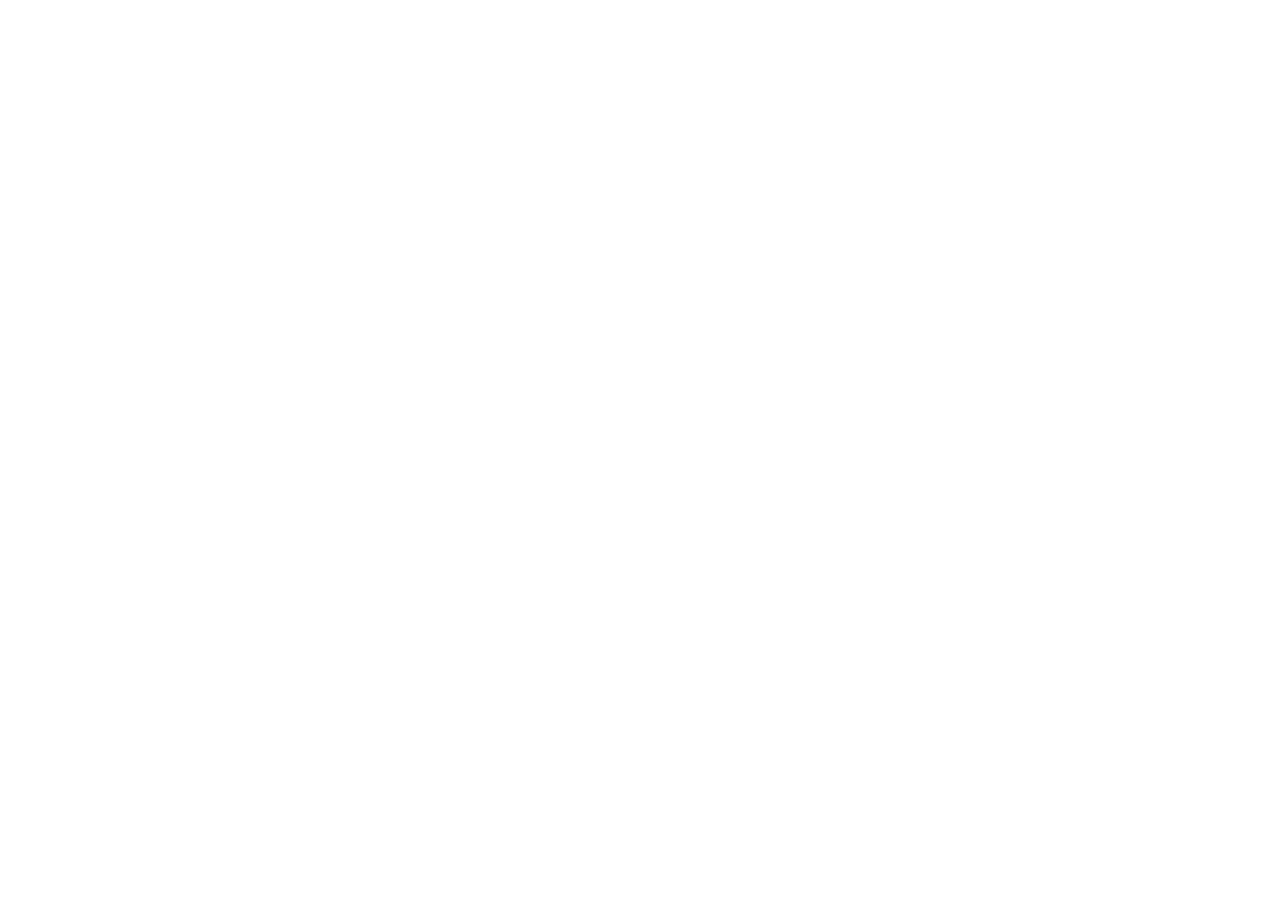
==== index.html @ 1a3d368c "Primeiro commit do HTML" ====
<!DOCTYPE html>
<html lang="en">
<head>
    <meta charset="UTF-8">
    <meta name="viewport" content="width=device-width, initial-scale=1.0">
    <title>Feedback</title>
</head>
<body>
    
</body>
</html>
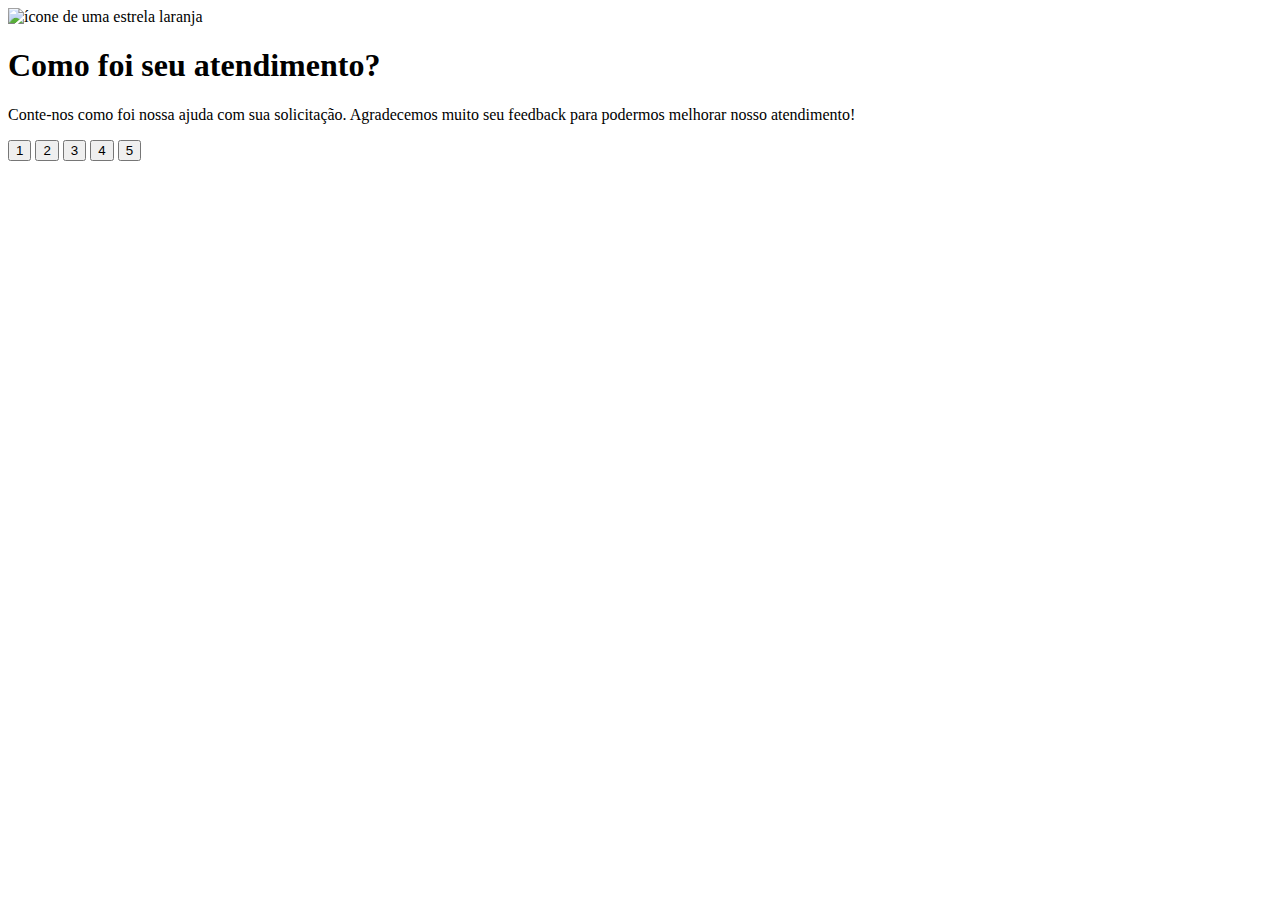
==== commit ec5bf2e3: "Segundo commit do HTML" ====
--- a/index.html
+++ b/index.html
@@ -7,5 +7,23 @@
 </head>
 <body>
     
+    <div class="card">
+        <div>
+            <img src="./images/icon-star.svg" alt="ícone de uma estrela laranja">
+        </div>
+
+        <h1>Como foi seu atendimento?</h1>
+
+        <p>Conte-nos como foi nossa ajuda com sua solicitação. Agradecemos muito seu feedback para podermos melhorar nosso atendimento!</p>
+    </div>
+
+    <div>
+        <button>1</button>
+        <button>2</button>
+        <button>3</button>
+        <button>4</button>
+        <button>5</button>
+    </div>
+
 </body>
 </html>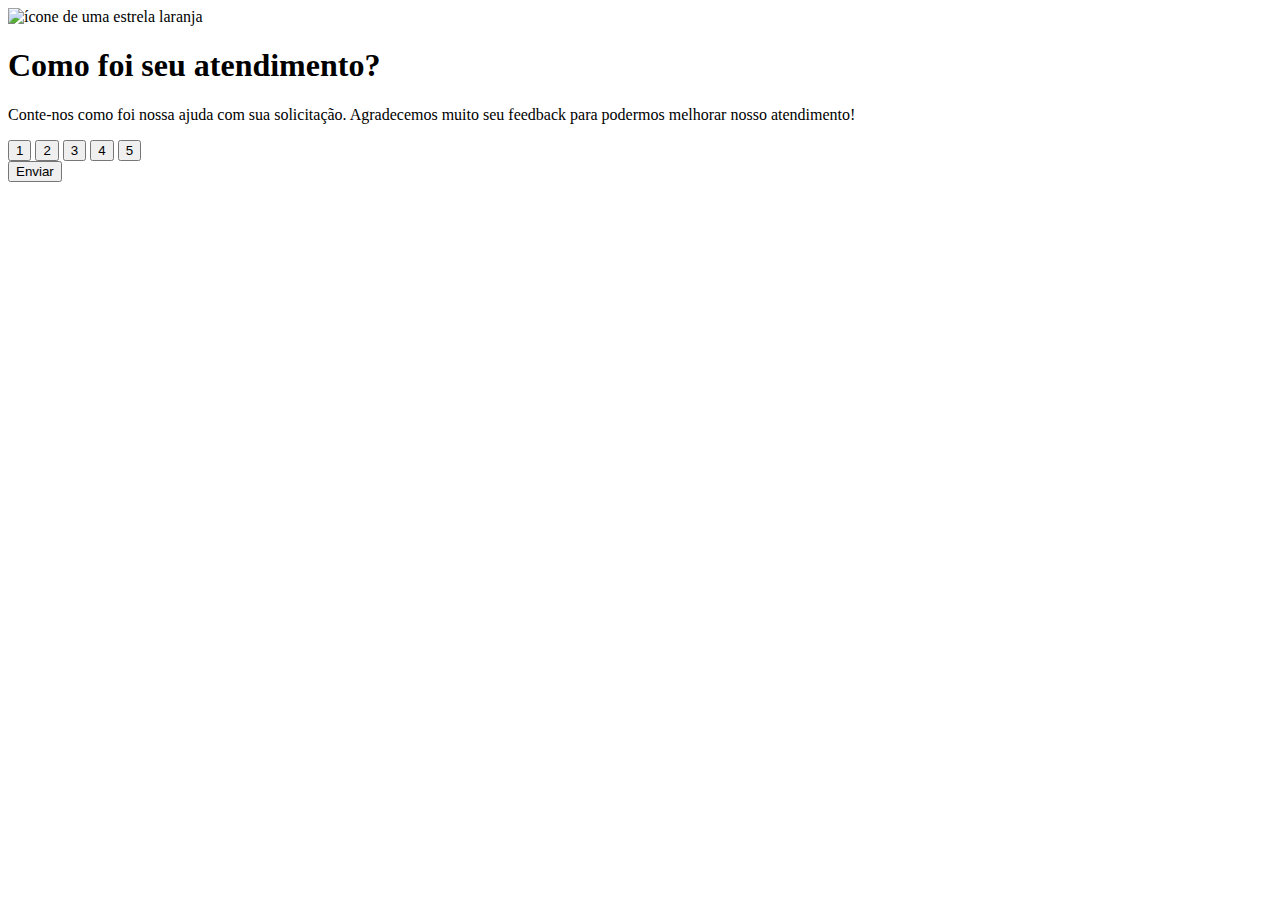
==== commit bff5225c: "Terceiro commit do HTML" ====
--- a/index.html
+++ b/index.html
@@ -8,22 +8,26 @@
 <body>
     
     <div class="card">
-        <div>
+        <div class="estrela">
             <img src="./images/icon-star.svg" alt="ícone de uma estrela laranja">
         </div>
 
         <h1>Como foi seu atendimento?</h1>
 
         <p>Conte-nos como foi nossa ajuda com sua solicitação. Agradecemos muito seu feedback para podermos melhorar nosso atendimento!</p>
+
+        <div class="notas">
+            <button>1</button>
+            <button>2</button>
+            <button>3</button>
+            <button>4</button>
+            <button>5</button>
+        </div>
+
+        <button>Enviar</button>
+
     </div>
 
-    <div>
-        <button>1</button>
-        <button>2</button>
-        <button>3</button>
-        <button>4</button>
-        <button>5</button>
-    </div>
-
+   
 </body>
 </html>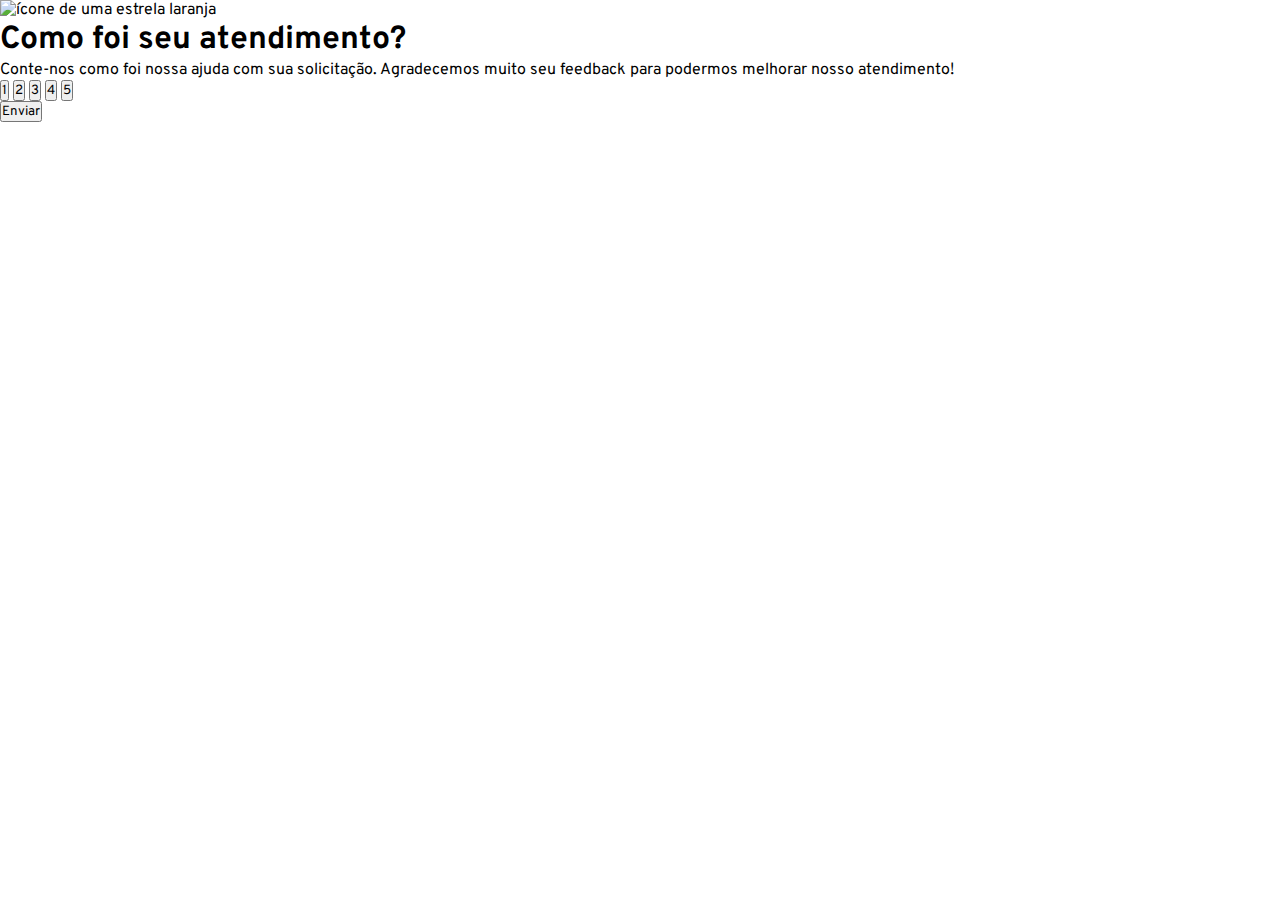
==== commit 675d1c6c: "Quarto commit do HTML e primeiro do CSS" ====
--- a/index.html
+++ b/index.html
@@ -3,6 +3,10 @@
 <head>
     <meta charset="UTF-8">
     <meta name="viewport" content="width=device-width, initial-scale=1.0">
+    <link rel="stylesheet" href="style.css">
+    <link rel="preconnect" href="https://fonts.googleapis.com">
+    <link rel="preconnect" href="https://fonts.gstatic.com" crossorigin>
+    <link href="https://fonts.googleapis.com/css2?family=Overpass:ital,wght@0,100..900;1,100..900&display=swap" rel="stylesheet">
     <title>Feedback</title>
 </head>
 <body>
--- a/style.css
+++ b/style.css
@@ -0,0 +1,6 @@
+*{
+    margin: 0;
+    padding: 0;
+    box-sizing: border-box;
+    font-family: "Overpass", sans-serif;
+}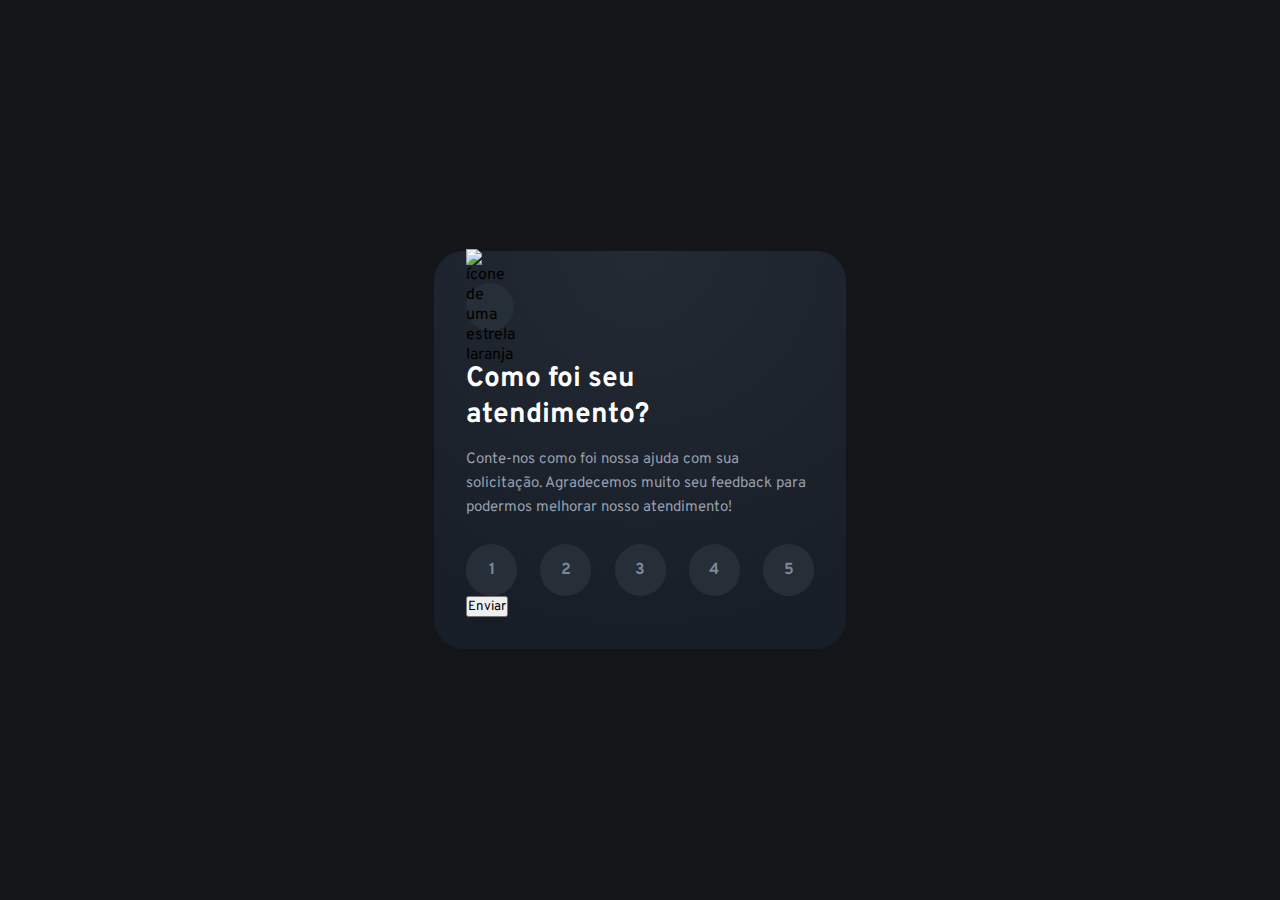
==== commit fab3a33a: "Quinto commit do CSS" ====
--- a/index.html
+++ b/index.html
@@ -20,7 +20,7 @@
 
         <p>Conte-nos como foi nossa ajuda com sua solicitação. Agradecemos muito seu feedback para podermos melhorar nosso atendimento!</p>
 
-        <div class="notas">
+        <div class="botoes">
             <button>1</button>
             <button>2</button>
             <button>3</button>
--- a/style.css
+++ b/style.css
@@ -3,4 +3,75 @@
     padding: 0;
     box-sizing: border-box;
     font-family: "Overpass", sans-serif;
+    -webkit-font-smoothing: antialiased;
+}
+
+:root{
+    --dark-blue: #262e38;
+    --light-grey: #969fad;
+    --medium-gray: #7c8798;
+    --orange: #fc7614;
+    --white: #fff;
+    --very-dark-blue: #131518;
+    --black-gradient: radial-gradient(98.96% 98.96% at 50% 0%, #232A34 0%, #181E27 100%);
+}
+
+body{
+    background-color: var(--very-dark-blue);
+    height: 100svh;
+    display: flex;
+    justify-content: center; 
+    align-items: center;
+}
+
+.card {
+    background: var(--black-gradient);
+    max-width : 412px;
+    padding: 32px;
+    border-radius: 30px;
+}
+
+.estrela{
+    background-color: var(--dark-blue);
+    width: 48px;
+    height: 48px;
+    display: flex;
+    justify-content: center;
+    align-items: center;
+    border-radius: 50%;
+    margin-bottom: 30px
+}
+
+.card h1{
+    color: var(--white);
+    font-size: 28px;
+    margin-bottom: 15px;
+}
+
+.card p{
+    color: var(--light-grey);
+    font-size: 15px;
+    line-height: 24px;
+    margin-bottom: 24px;
+}
+
+.botoes{
+    display: flex;
+    justify-content: space-between;
+}
+
+.botoes button{
+    width: 51px;
+    height: 52px;
+    font-size: 16px;
+    font-weight: 700;
+    line-height: 24px;
+    border-radius: 50px;
+    border: none;
+    color: var(--medium-gray);
+    background-color: var(--dark-blue);
+}
+
+.botoes button:hover{
+    
 }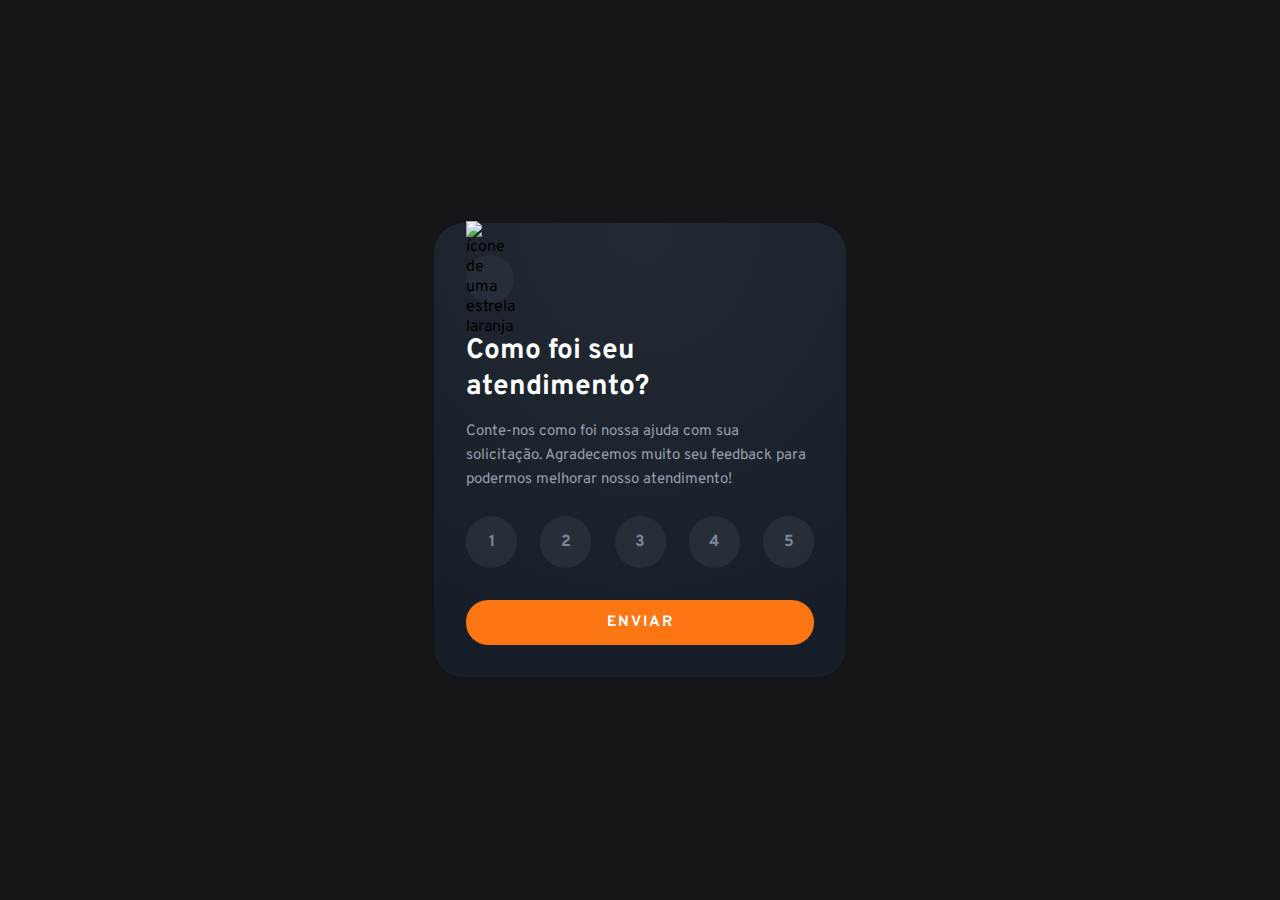
==== commit 4ccaa8b2: "quinto commit do HTML e sétimo commit do css" ====
--- a/index.html
+++ b/index.html
@@ -28,7 +28,7 @@
             <button>5</button>
         </div>
 
-        <button>Enviar</button>
+        <a href="">Enviar</a>
 
     </div>
 
--- a/style.css
+++ b/style.css
@@ -58,6 +58,7 @@
 .botoes{
     display: flex;
     justify-content: space-between;
+    margin-bottom: 32px;
 }
 
 .botoes button{
@@ -70,8 +71,43 @@
     border: none;
     color: var(--medium-gray);
     background-color: var(--dark-blue);
+    transition: all ease-in-out 0.3s;
 }
 
 .botoes button:hover{
-    
+    color: var(--white);
+    background-color: var(--orange);
+    cursor: pointer;
+}
+
+.botoes button:focus{
+    color: var(--white);
+    background-color: var(--light-grey);
+}
+
+.card > a {
+    display: block;
+    width: 100%;
+    padding: 13px;
+    background-color: var(--orange);
+    border: none;
+    border-radius: 22px;
+
+    font-size: 15px;
+    font-weight: 700;
+    text-transform: uppercase;
+    letter-spacing: 2px;
+    color: var(--white);
+    text-align: center;
+    text-decoration: none;
+
+    transition: all ease-in-out 0.3s;
+}
+
+.card > a:hover {
+    color: var(--orange);
+    background-color: var(--white);
+    cursor: pointer;
+
+
 }